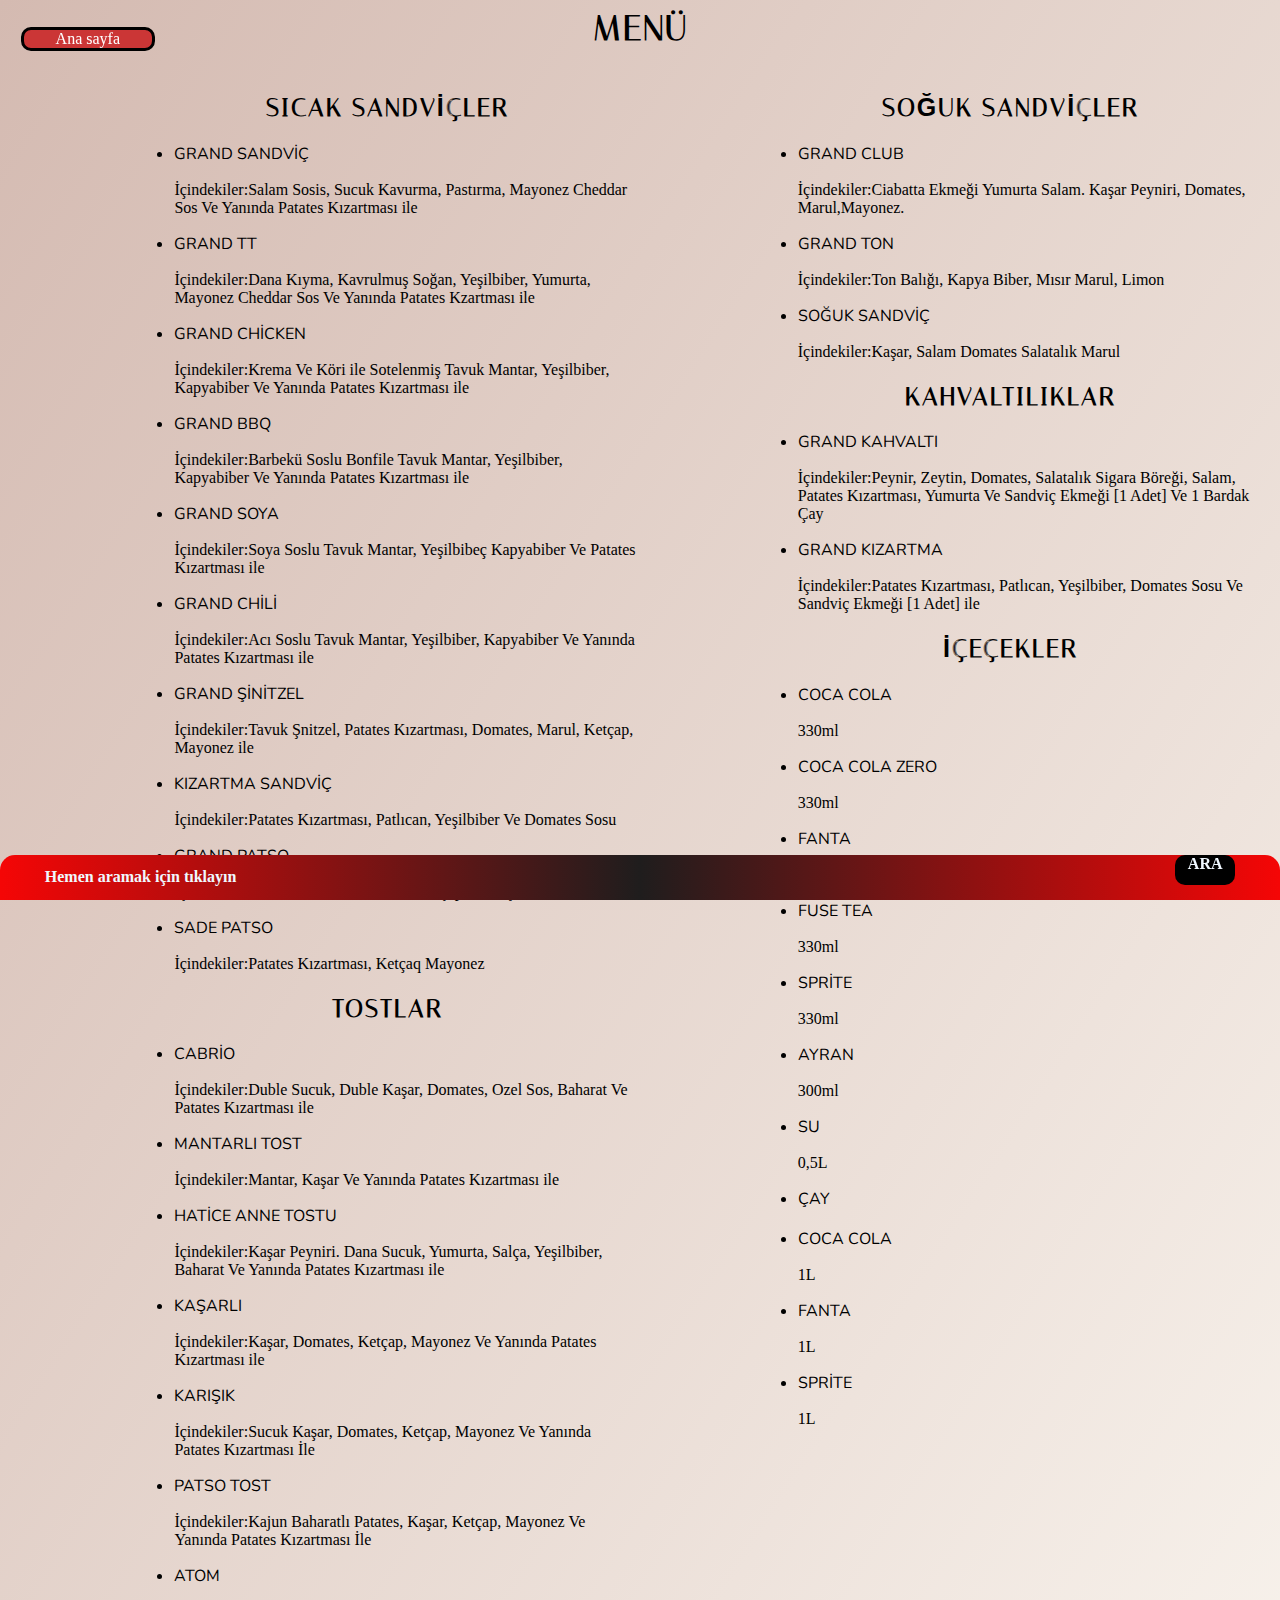
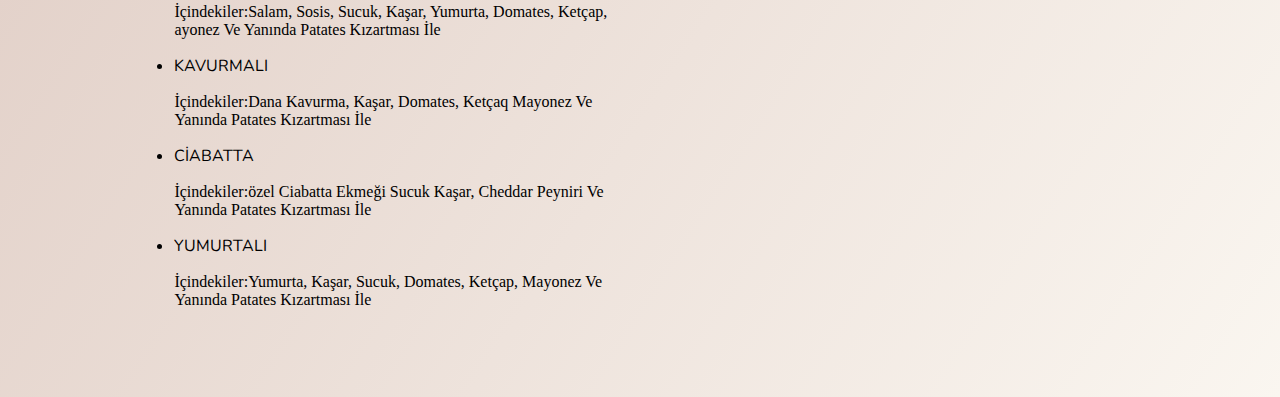
==== grandmenü.html @ 0bc39a16 "Add files via upload" ====
<head>

  <link rel="preconnect" href="https://fonts.googleapis.com">
  <link rel="preconnect" href="https://fonts.gstatic.com" crossorigin>
  <link href="https://fonts.googleapis.com/css2?family=Italiana&display=swap" rel="stylesheet">
  <link href="https://fonts.googleapis.com/css2?family=Nunito:wght@400;700&display=swap" rel="stylesheet">
  <meta charset="UTF-8">
  <meta name="viewport" content="width=device-width, initial-scale=1.0">
  <title>menü</title>

 <style>



body{
  background: linear-gradient(to bottom right, #d4bab1, #FAF6F0);
}


 #birinci, #ikinci {
    display: inline-block;
    width: 40%;
    vertical-align: top;
    
   }

 h2{
    letter-spacing: 2px;
    font-family: 'Italiana', sans-serif;
    font-size: 25px;
    text-align: center;
    font-weight: bold;
   } 


 h1{
    letter-spacing: 2px;
    font-family: 'Italiana', sans-serif;
    font-size: 35px;
    text-align: center;
   }


 li{
    font-family: 'Nunito', sans-serif;
   }


 #birinci{
    margin-left: 10%;
    margin-bottom: 5%;
   }


 #ikinci{
    margin-left: 9%;
   }

 #sayfa a{
 position: fixed;
 width: 10%;
 margin-left: 1%; 
 top: 3%;
 border: 3px solid black;
 text-decoration: none;
 text-align: center;
 border-radius: 10px;
 color:white;
 background-color:rgb(203, 54, 54);;
 transition: 0.3s;
   }


 #sayfa a:hover{
 background-color:aliceblue;
 transform: translateY(-2px);
 box-shadow: 2px 2px 3px rgb(18, 18, 18);
 color:black;
   }


 #sayfa a:active{
  background-color: aliceblue;
  transform: translateY(-2px);
  box-shadow: 2px 2px 3px rgb(18, 18, 18);
  color: black;
   }

   #sabit2{
    width: 50%;
    background: linear-gradient(to right, rgb(31, 29, 29), rgb(245, 6, 6));
    position: fixed;
    bottom: 0%;
    color: aliceblue;
    border-top-right-radius: 15px;
    height: 5%;
    right: 0%;
    text-align: right;
    
    }


    #sabit1{
    width: 50%;
    background: linear-gradient(to right, rgb(245, 6, 6), rgb(31, 29, 29));
    position: fixed;
    bottom: 0%;
    color: aliceblue;
    border-top-left-radius: 15px;
    height: 5%;
    left: 0%;
    text-align: left;
    }


    #sabit2 a { 
    margin-right: 7%;
    background-color: black;
    color: aliceblue;
    text-align: center;
    width: 60px;
    height: 30px;
    display: inline-block;
    border-radius: 10px;
    font-weight: bold;
    text-decoration: none;
    transition: 0.3s;
    }


    #sabit2 a:hover { 
    margin-right: 7%;
    background-color:aliceblue;
    color: black;
    transform: translateY(-2px);
    box-shadow: 2px 2px 3px rgb(18, 18, 18);
    }

    #sabit1 p {
    margin-left: 7%;
    font-weight: bold;
    margin-top: 2%;
    }

 </style>
</head>
<body>
  


<h1>MENÜ</h1>
<div id="sayfa">
<a href="index.html">Ana sayfa</a>
</div>

<div id="birinci">
 <h2 id="sandvic"> SICAK SANDVİÇLER</h2>
  <ul> 
   <li>GRAND SANDVİÇ</li>
    <p>İçindekiler:Salam Sosis, Sucuk Kavurma, Pastırma, Mayonez
    Cheddar Sos Ve Yanında Patates Kızartması ile</p>
   <li>GRAND TT</li>
    <p>İçindekiler:Dana Kıyma, Kavrulmuş Soğan, Yeşilbiber, Yumurta,
    Mayonez Cheddar Sos Ve Yanında Patates Kzartması ile</p>
   <li>GRAND CHİCKEN</li>
    <p>İçindekiler:Krema Ve Köri ile Sotelenmiş Tavuk Mantar, Yeşilbiber,
    Kapyabiber Ve Yanında Patates Kızartması ile</p>
   <li>GRAND BBQ</li>
    <p>İçindekiler:Barbekü Soslu Bonfile Tavuk Mantar, Yeşilbiber,
    Kapyabiber Ve Yanında Patates Kızartması ile</p>
   <li>GRAND SOYA</li>
    <p>İçindekiler:Soya Soslu Tavuk Mantar, Yeşilbibeç Kapyabiber
    Ve Patates Kızartması ile</p>
   <li>GRAND CHİLİ</li>
    <p>İçindekiler:Acı Soslu Tavuk Mantar, Yeşilbiber, Kapyabiber
    Ve Yanında Patates Kızartması ile</p>
   <li>GRAND ŞİNİTZEL</li>
    <p>İçindekiler:Tavuk Şnitzel, Patates Kızartması, Domates, Marul,
     Ketçap, Mayonez ile</p>
   <li>KIZARTMA SANDVİÇ</li>
    <p>İçindekiler:Patates Kızartması, Patlıcan, Yeşilbiber Ve Domates Sosu</p>
   <li>GRAND PATSO</li>
    <p>İçindekiler:Patates Kızartması. Sosis, Ketçap Ve Mayonez</p>
   <li>SADE PATSO</li>
    <p>İçindekiler:Patates Kızartması, Ketçaq Mayonez</p>
  </ul>
 <h2 id="tost">TOSTLAR</h2>
  <ul> 
   <li>CABRİO</li>
    <p>İçindekiler:Duble Sucuk, Duble Kaşar, Domates, Ozel Sos,
    Baharat Ve Patates Kızartması ile</p>
   <li>MANTARLI TOST</li>
    <p>İçindekiler:Mantar, Kaşar Ve Yanında Patates Kızartması ile</p>
   <li>HATİCE ANNE TOSTU</li>
    <p>İçindekiler:Kaşar Peyniri. Dana Sucuk, Yumurta, Salça, Yeşilbiber,
    Baharat Ve Yanında Patates Kızartması ile</p>
   <li>KAŞARLI</li>
    <p>İçindekiler:Kaşar, Domates, Ketçap, Mayonez Ve Yanında Patates
    Kızartması ile</p>
   <li>KARIŞIK</li>
    <p>İçindekiler:Sucuk Kaşar, Domates, Ketçap, Mayonez Ve Yanında
    Patates Kızartması İle</p>
   <li>PATSO TOST</li>
    <p>İçindekiler:Kajun Baharatlı Patates, Kaşar, Ketçap, Mayonez Ve
    Yanında Patates Kızartması İle</p>
   <li>ATOM</li>
    <p>İçindekiler:Salam, Sosis, Sucuk, Kaşar, Yumurta, Domates, Ketçap,
    ayonez Ve Yanında Patates Kızartması İle</p>
   <li>KAVURMALI</li>
    <p>İçindekiler:Dana Kavurma, Kaşar, Domates, Ketçaq Mayonez Ve
    Yanında Patates Kızartması İle</p>
   <li>CİABATTA</li>
    <p>İçindekiler:özel Ciabatta Ekmeği Sucuk Kaşar, Cheddar Peyniri Ve
    Yanında Patates Kızartması İle</p>
   <li>YUMURTALI</li>
    <p>İçindekiler:Yumurta, Kaşar, Sucuk, Domates, Ketçap, Mayonez Ve
    Yanında Patates Kızartması İle</p>
  </ul>
</div>
<div id="ikinci">
 <h2>SOĞUK SANDVİÇLER</h2>
  <ul>
   <li>GRAND CLUB</li>
   <p>İçindekiler:Ciabatta Ekmeği Yumurta Salam.
    Kaşar Peyniri, Domates, Marul,Mayonez.</p>
   <li>GRAND TON</li>
   <p>İçindekiler:Ton Balığı, Kapya Biber, Mısır Marul, Limon</p>
   <li>SOĞUK SANDVİÇ</li>
   <p>İçindekiler:Kaşar, Salam Domates Salatalık Marul </p>
  </ul>
 <h2 id="kahvalti">KAHVALTILIKLAR</h2>
  <ul>
   <li>GRAND KAHVALTI</li>
   <p>İçindekiler:Peynir, Zeytin, Domates, Salatalık Sigara Böreği,
    Salam, Patates Kızartması, Yumurta Ve Sandviç
    Ekmeği [1 Adet] Ve 1 Bardak Çay</p>
   <li>GRAND KIZARTMA</li>
   <P>İçindekiler:Patates Kızartması, Patlıcan, Yeşilbiber, Domates
    Sosu Ve Sandviç Ekmeği [1 Adet] ile</P>
  </ul>
 <h2 id="içecek">İÇEÇEKLER</h2>
  <ul>
   <li>COCA COLA</li>
    <p>330ml</p>
   <li>COCA COLA ZERO</li>
    <p>330ml</p>
   <li>FANTA</li>
    <p>330ml</p>
   <li>FUSE TEA</li>
    <p>330ml</p>
   <li>SPRİTE</li>
    <p>330ml</p>
   <li>AYRAN</li>
    <p>300ml</p>
   <li>SU</li>
    <p>0,5L</p>
   <li>ÇAY</li>
    <br>
   <li>COCA COLA</li>
    <p>1L</p>
   <li>FANTA</li>
    <p>1L</p>
   <li>SPRİTE</li> 
    <p>1L</p>
  </ul>
</div>

<div id="sabit1">
  <p>Hemen aramak için tıklayın</p>  
</div>


<div id="sabit2">
 
<a href="tel:+905323991146">ARA</a>
 
</div>



</body>
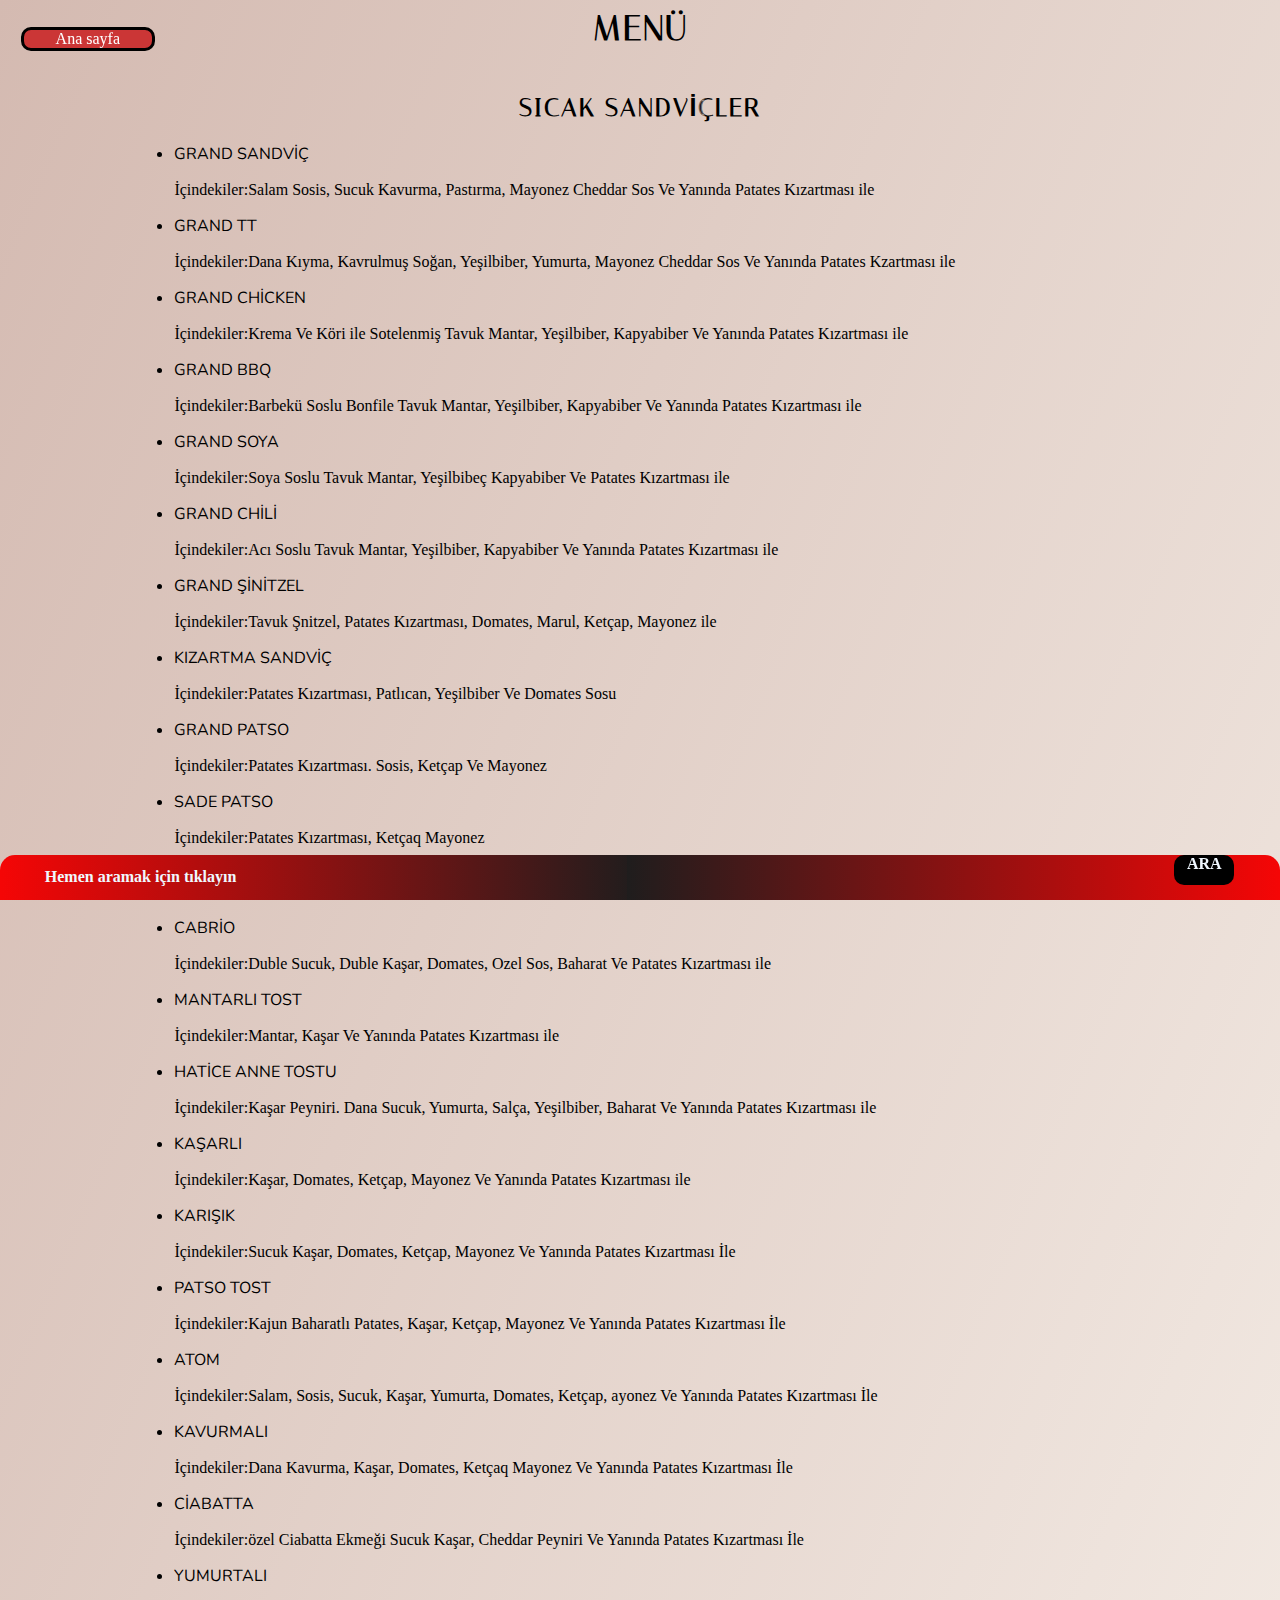
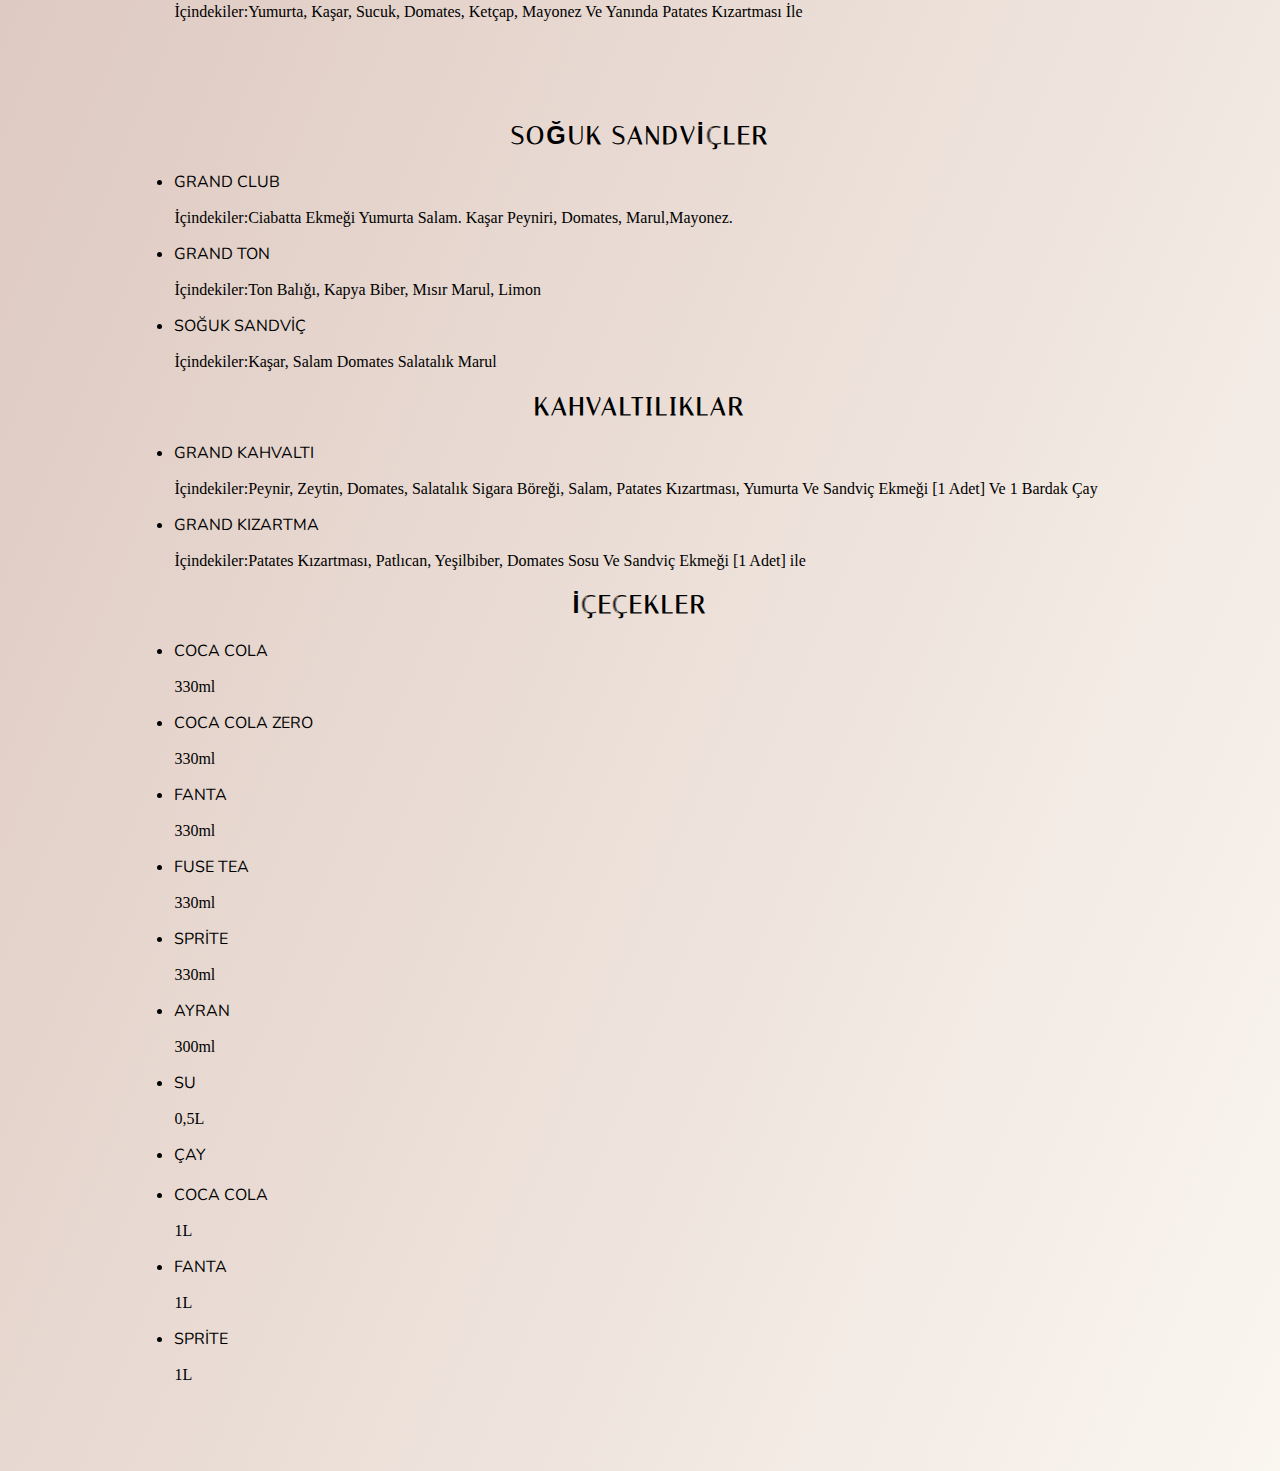
==== commit f0615285: "Add files via upload" ====
--- a/grandmenü.html
+++ b/grandmenü.html
@@ -6,7 +6,7 @@
   <link href="https://fonts.googleapis.com/css2?family=Nunito:wght@400;700&display=swap" rel="stylesheet">
   <meta charset="UTF-8">
   <meta name="viewport" content="width=device-width, initial-scale=1.0">
-  <title>menü</title>
+  <title>Menü</title>
 
  <style>
 
@@ -19,8 +19,8 @@
 
  #birinci, #ikinci {
     display: inline-block;
-    width: 40%;
-    vertical-align: top;
+    width: 80%;
+    
     
    }
 
@@ -53,7 +53,8 @@
 
 
  #ikinci{
-    margin-left: 9%;
+    margin-left: 10%;
+    margin-bottom: 5%;
    }
 
  #sayfa a{
@@ -79,7 +80,7 @@
    }
 
 
- #sayfa a:active{
+   #sayfa a:active{
   background-color: aliceblue;
   transform: translateY(-2px);
   box-shadow: 2px 2px 3px rgb(18, 18, 18);
@@ -87,7 +88,7 @@
    }
 
    #sabit2{
-    width: 50%;
+    width: 51%;
     background: linear-gradient(to right, rgb(31, 29, 29), rgb(245, 6, 6));
     position: fixed;
     bottom: 0%;
@@ -278,8 +279,4 @@
 
 
 
-</body>
-
-
-
-
+</body>